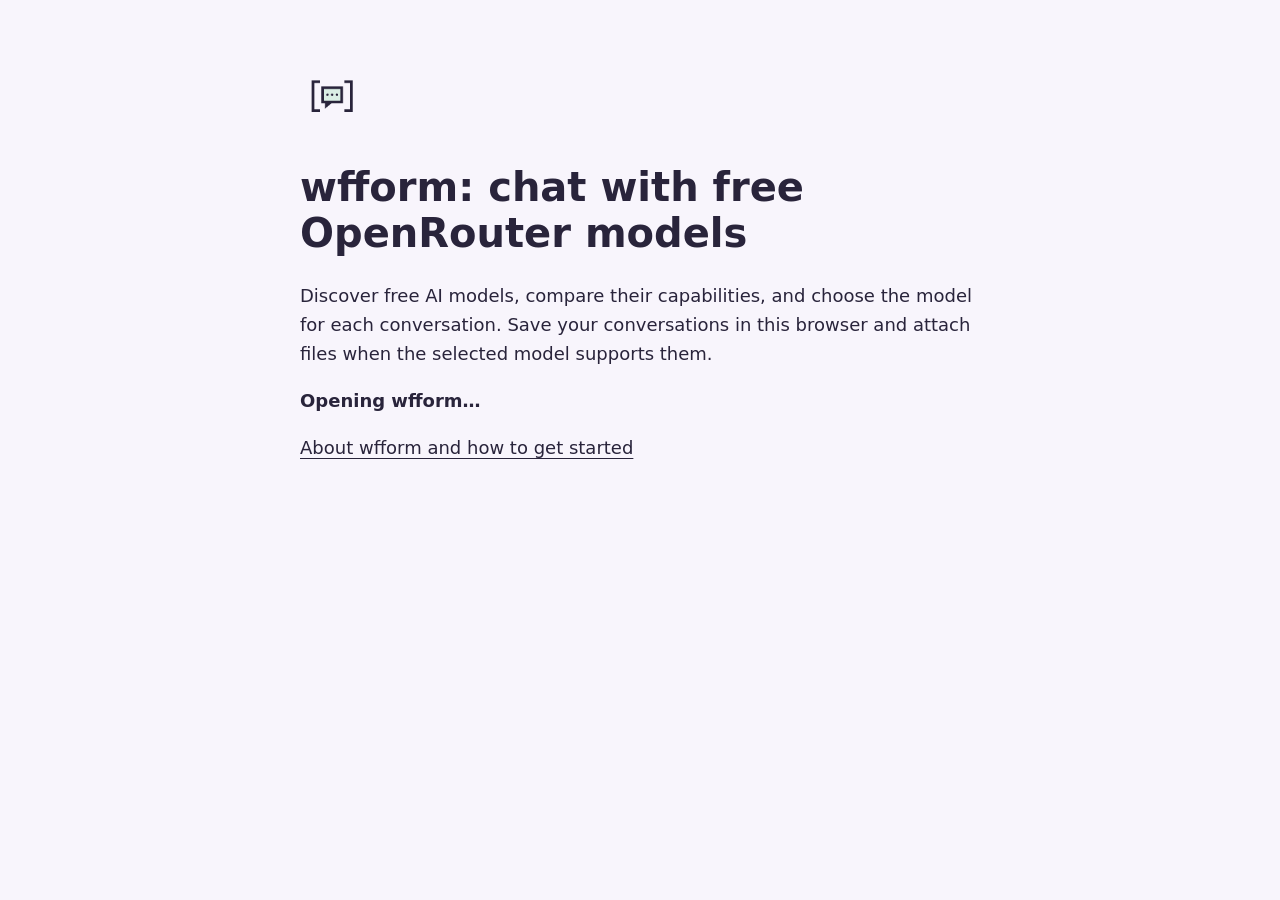
==== web/index.html @ e9eff023 "feat(hosting): publish wfform at the free GitHub Pages URL Refs:   - docs/guides/CI_CD.md   - docs/s" ====
<!DOCTYPE html>
<html lang="en">
<head>
  <base href="$FLUTTER_BASE_HREF">
  <meta charset="UTF-8">
  <meta name="viewport" content="width=device-width, initial-scale=1, viewport-fit=cover">
  <meta name="description" content="Discover free OpenRouter AI models, compare their capabilities, and chat with your choice. Keep local conversation history and use supported file attachments in wfform.">
  <meta name="application-name" content="wfform">
  <meta name="robots" content="index, follow, max-image-preview:large">
  <link rel="canonical" href="https://consciontologic.github.io/wfform.com/">
  <meta property="og:type" content="website">
  <meta property="og:site_name" content="wfform">
  <meta property="og:title" content="wfform — Discover and Chat with Free OpenRouter Models">
  <meta property="og:description" content="Discover free OpenRouter AI models, compare their capabilities, and chat with your choice. Keep local conversation history and use supported file attachments in wfform.">
  <meta property="og:url" content="https://consciontologic.github.io/wfform.com/">
  <meta property="og:image" content="https://consciontologic.github.io/wfform.com/icons/Icon-512.png">
  <meta property="og:image:type" content="image/png">
  <meta property="og:image:width" content="512">
  <meta property="og:image:height" content="512">
  <meta property="og:image:alt" content="wfform chat wrapper logo">
  <meta name="twitter:card" content="summary">
  <meta name="twitter:title" content="wfform — Discover and Chat with Free OpenRouter Models">
  <meta name="twitter:description" content="Discover free OpenRouter AI models, compare their capabilities, and chat with your choice. Keep local conversation history and use supported file attachments in wfform.">
  <meta name="twitter:image" content="https://consciontologic.github.io/wfform.com/icons/Icon-512.png">
  <meta name="twitter:image:alt" content="wfform chat wrapper logo">
  <meta name="theme-color" content="#eee8f5" media="(prefers-color-scheme: light)">
  <meta name="theme-color" content="#242130" media="(prefers-color-scheme: dark)">
  <meta name="mobile-web-app-capable" content="yes">
  <meta name="apple-mobile-web-app-status-bar-style" content="default">
  <meta name="apple-mobile-web-app-title" content="wfform">
  <link rel="apple-touch-icon" href="icons/Icon-192.png">
  <link rel="icon" type="image/png" href="favicon.png">
  <link rel="manifest" href="manifest.json">
  <title>wfform — Discover and Chat with Free OpenRouter Models</title>
  <script type="application/ld+json">
  {
    "@context": "https://schema.org",
    "@graph": [
      {
        "@type": "WebSite",
        "@id": "https://consciontologic.github.io/wfform.com/#website",
        "url": "https://consciontologic.github.io/wfform.com/",
        "name": "wfform",
        "inLanguage": "en"
      },
      {
        "@type": "WebApplication",
        "@id": "https://consciontologic.github.io/wfform.com/#application",
        "name": "wfform",
        "url": "https://consciontologic.github.io/wfform.com/",
        "description": "Discover free OpenRouter AI models, compare their capabilities, and chat with your choice. Keep local conversation history and use supported file attachments in wfform.",
        "applicationCategory": "ProductivityApplication",
        "applicationSubCategory": "AI chat and model discovery",
        "operatingSystem": "Web",
        "browserRequirements": "Requires JavaScript. Chat requires an internet connection and an OpenRouter API key.",
        "inLanguage": "en",
        "image": "https://consciontologic.github.io/wfform.com/icons/Icon-512.png",
        "featureList": [
          "Discover models with verified free pricing from the OpenRouter catalog",
          "Inspect model capabilities and recent availability observations",
          "Stream chat responses with explicit model selection",
          "Save, archive and resume conversations in this browser",
          "Attach supported media or text files and preview Markdown and source code",
          "Install the PWA with an offline shell and cached model catalog"
        ]
      }
    ]
  }
  </script>
  <style>
    /* Match StudioPalette until Flutter takes ownership of the application. */
    html,body{margin:0;background:#f8f5fc;color:#29243b}
    #loading{max-width:680px;margin:0 auto;padding:clamp(24px,6vw,64px);font:18px/1.6 system-ui,sans-serif}
    #loading h1{font-size:clamp(28px,5vw,40px);line-height:1.15}
    #loading a{color:inherit;text-underline-offset:4px}
    #loading [role=status]{font-weight:700}
    @media(prefers-color-scheme:dark){html,body{background:#191722;color:#f4edff}}
  </style>
</head>
<body>
  <main id="loading">
    <img src="icons/Icon-192.png" width="64" height="64" alt="">
    <h1>wfform: chat with free OpenRouter models</h1>
    <p>Discover free AI models, compare their capabilities, and choose the model for each conversation. Save your conversations in this browser and attach files when the selected model supports them.</p>
    <p role="status">Opening wfform…</p>
    <p><a href="about.html">About wfform and how to get started</a></p>
    <noscript><p>JavaScript is required for the chat application. The getting-started page works without JavaScript.</p></noscript>
  </main>
  <script src="flutter_bootstrap.js" async></script>
</body>
</html>
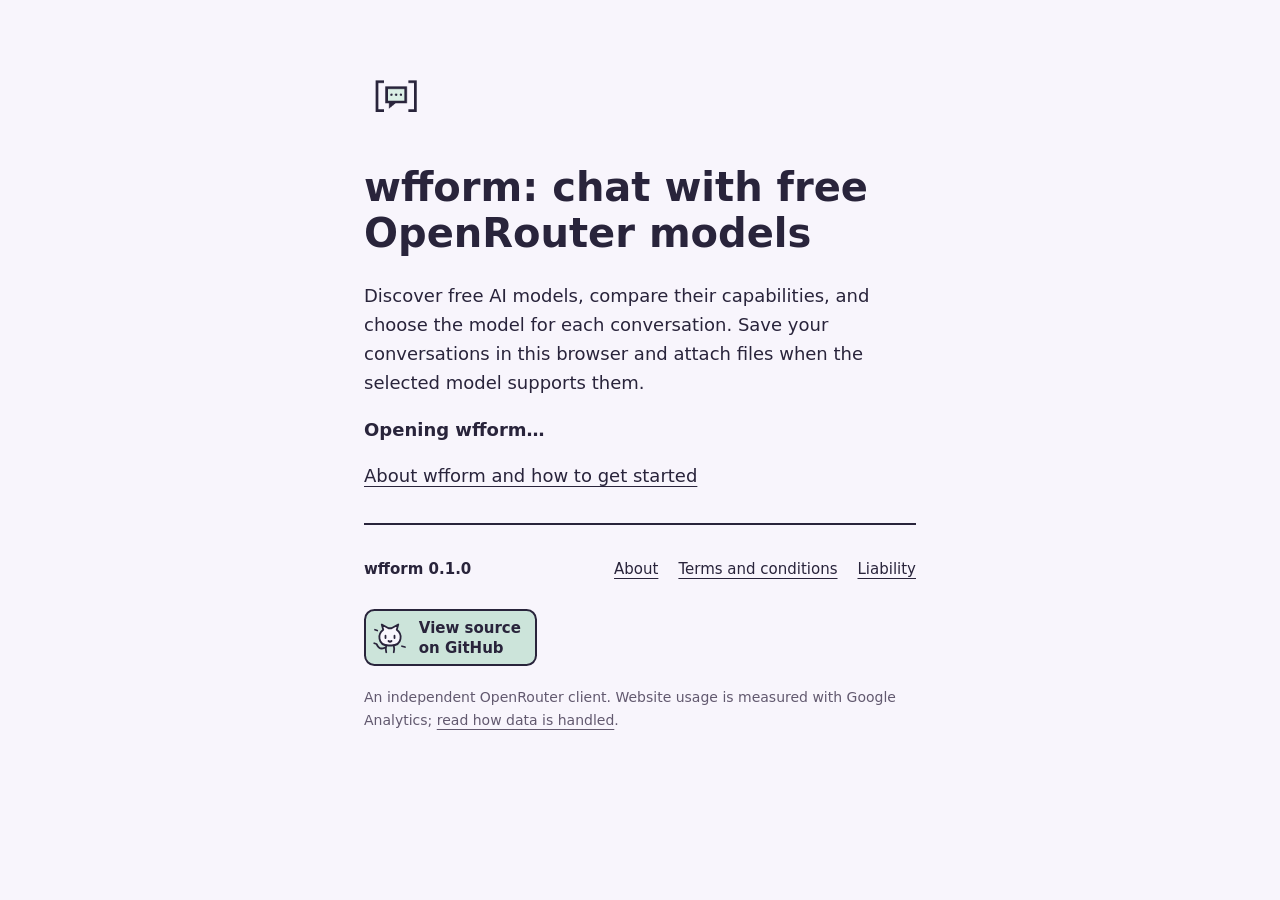
==== commit c46b0d2a: "feat(web): add information pages analytics and versioned footer Refs:   - docs/reports/site-pages-ve" ====
--- a/web/index.html
+++ b/web/index.html
@@ -1,19 +1,28 @@
 <!DOCTYPE html>
 <html lang="en">
 <head>
+<!-- Google tag (gtag.js) -->
+<script async src="https://www.googletagmanager.com/gtag/js?id=G-P3K2ZN7YTL"></script>
+<script>
+  window.dataLayer = window.dataLayer || [];
+  function gtag(){dataLayer.push(arguments);}
+  gtag('js', new Date());
+
+  gtag('config', 'G-P3K2ZN7YTL');
+</script>
   <base href="$FLUTTER_BASE_HREF">
   <meta charset="UTF-8">
   <meta name="viewport" content="width=device-width, initial-scale=1, viewport-fit=cover">
   <meta name="description" content="Discover free OpenRouter AI models, compare their capabilities, and chat with your choice. Keep local conversation history and use supported file attachments in wfform.">
   <meta name="application-name" content="wfform">
   <meta name="robots" content="index, follow, max-image-preview:large">
-  <link rel="canonical" href="https://consciontologic.github.io/wfform.com/">
+  <link rel="canonical" href="https://wfform.com/">
   <meta property="og:type" content="website">
   <meta property="og:site_name" content="wfform">
   <meta property="og:title" content="wfform — Discover and Chat with Free OpenRouter Models">
   <meta property="og:description" content="Discover free OpenRouter AI models, compare their capabilities, and chat with your choice. Keep local conversation history and use supported file attachments in wfform.">
-  <meta property="og:url" content="https://consciontologic.github.io/wfform.com/">
-  <meta property="og:image" content="https://consciontologic.github.io/wfform.com/icons/Icon-512.png">
+  <meta property="og:url" content="https://wfform.com/">
+  <meta property="og:image" content="https://wfform.com/icons/Icon-512.png">
   <meta property="og:image:type" content="image/png">
   <meta property="og:image:width" content="512">
   <meta property="og:image:height" content="512">
@@ -21,7 +30,7 @@
   <meta name="twitter:card" content="summary">
   <meta name="twitter:title" content="wfform — Discover and Chat with Free OpenRouter Models">
   <meta name="twitter:description" content="Discover free OpenRouter AI models, compare their capabilities, and chat with your choice. Keep local conversation history and use supported file attachments in wfform.">
-  <meta name="twitter:image" content="https://consciontologic.github.io/wfform.com/icons/Icon-512.png">
+  <meta name="twitter:image" content="https://wfform.com/icons/Icon-512.png">
   <meta name="twitter:image:alt" content="wfform chat wrapper logo">
   <meta name="theme-color" content="#eee8f5" media="(prefers-color-scheme: light)">
   <meta name="theme-color" content="#242130" media="(prefers-color-scheme: dark)">
@@ -31,6 +40,7 @@
   <link rel="apple-touch-icon" href="icons/Icon-192.png">
   <link rel="icon" type="image/png" href="favicon.png">
   <link rel="manifest" href="manifest.json">
+  <link rel="stylesheet" href="site.css">
   <title>wfform — Discover and Chat with Free OpenRouter Models</title>
   <script type="application/ld+json">
   {
@@ -38,23 +48,23 @@
     "@graph": [
       {
         "@type": "WebSite",
-        "@id": "https://consciontologic.github.io/wfform.com/#website",
-        "url": "https://consciontologic.github.io/wfform.com/",
+        "@id": "https://wfform.com/#website",
+        "url": "https://wfform.com/",
         "name": "wfform",
         "inLanguage": "en"
       },
       {
         "@type": "WebApplication",
-        "@id": "https://consciontologic.github.io/wfform.com/#application",
+        "@id": "https://wfform.com/#application",
         "name": "wfform",
-        "url": "https://consciontologic.github.io/wfform.com/",
+        "url": "https://wfform.com/",
         "description": "Discover free OpenRouter AI models, compare their capabilities, and chat with your choice. Keep local conversation history and use supported file attachments in wfform.",
         "applicationCategory": "ProductivityApplication",
         "applicationSubCategory": "AI chat and model discovery",
         "operatingSystem": "Web",
         "browserRequirements": "Requires JavaScript. Chat requires an internet connection and an OpenRouter API key.",
         "inLanguage": "en",
-        "image": "https://consciontologic.github.io/wfform.com/icons/Icon-512.png",
+        "image": "https://wfform.com/icons/Icon-512.png",
         "featureList": [
           "Discover models with verified free pricing from the OpenRouter catalog",
           "Inspect model capabilities and recent availability observations",
@@ -85,6 +95,18 @@
     <p role="status">Opening wfform…</p>
     <p><a href="about.html">About wfform and how to get started</a></p>
     <noscript><p>JavaScript is required for the chat application. The getting-started page works without JavaScript.</p></noscript>
+    <footer class="site-footer">
+      <div class="footer-row">
+        <p class="footer-version">wfform <span>0.1.0</span></p>
+        <nav class="footer-nav" aria-label="Information pages">
+          <a href="about.html">About</a>
+          <a href="terms.html">Terms and conditions</a>
+          <a href="liability.html">Liability</a>
+        </nav>
+        <a class="source-link" href="https://github.com/consciontologic/wfform"><img src="github-mark.svg" width="36" height="36" alt=""><span>View source<br>on GitHub</span></a>
+      </div>
+      <p class="footer-note">An independent OpenRouter client. Website usage is measured with Google Analytics; <a href="terms.html#data">read how data is handled</a>.</p>
+    </footer>
   </main>
   <script src="flutter_bootstrap.js" async></script>
 </body>
--- a/web/site.css
+++ b/web/site.css
@@ -0,0 +1,47 @@
+@font-face{font-family:Roboto;src:url('assets/assets/fonts/Roboto-Regular.ttf') format('truetype');font-weight:400;font-display:swap}
+@font-face{font-family:Roboto;src:url('assets/assets/fonts/Roboto-Bold.ttf') format('truetype');font-weight:700;font-display:swap}
+:root{color-scheme:light dark;--paper:#f8f5fc;--ink:#29243b;--muted:#62596f;--panel:#eee8f5;--mint:#cce4da;--accent:#67428f;--line:#80718e;--selection:#cfbee9;font-family:Roboto,system-ui,sans-serif;font-size:100%;line-height:1.7;scrollbar-color:var(--line) var(--paper)}
+*{box-sizing:border-box}
+body{margin:0;background:var(--paper);color:var(--ink)}
+::selection{background:var(--selection);color:var(--ink)}
+a{color:inherit;text-decoration-thickness:1px;text-underline-offset:.22em}
+a:hover{text-decoration-thickness:2px}
+a:focus-visible{outline:3px solid var(--accent);outline-offset:5px;border-radius:3px}
+.page-shell{width:calc(100% - 3rem);max-width:72rem;margin-inline:auto}
+.site-header{display:flex;flex-wrap:wrap;justify-content:space-between;align-items:center;gap:1rem;padding-block:1.5rem;border-bottom:2px solid var(--ink)}
+.brand{display:inline-flex;align-items:center;gap:.75rem;font-size:1.5rem;font-weight:700;text-decoration:none;line-height:1.2}
+.brand img{width:2.5rem;height:2.5rem}
+.open-app{display:inline-flex;align-items:center;justify-content:center;min-height:2.75rem;padding:.45rem 1.1rem;border:2px solid var(--ink);border-radius:.5rem;background:var(--mint);color:#29243b;box-shadow:3px 3px 0 var(--ink);font-weight:700;text-decoration:none}
+.open-app:hover{background:var(--panel);color:var(--ink)}
+.skip-link{position:absolute;left:1rem;top:-10rem;padding:.5rem 1rem;background:var(--ink);color:var(--paper);z-index:10}
+.skip-link:focus{top:1rem}
+.page-heading{padding-block:3.5rem 2.25rem;max-width:55rem}
+.page-heading h1{margin:0 0 1.25rem;font-size:clamp(2.3rem,5.5vw,3.75rem);font-weight:700;line-height:1.08;letter-spacing:-.025em;text-wrap:balance;overflow-wrap:anywhere}
+.page-heading .lead{font-size:clamp(1.125rem,2.5vw,1.35rem);line-height:1.65;max-width:62ch;margin:0}
+.updated{margin:1.15rem 0 0;font-size:.875rem;color:var(--muted);font-variant-numeric:tabular-nums}
+.reading-layout{display:grid;grid-template-columns:minmax(10rem,15rem) minmax(0,1fr);gap:clamp(2rem,6vw,5rem);padding-bottom:3rem;align-items:start}
+.contents{position:sticky;top:2rem;border-top:2px solid var(--ink);padding-top:1rem}
+.contents h2{font-size:1rem;margin:0 0 .75rem;line-height:1.4}
+.contents ul{list-style:none;padding:0;margin:0;display:grid;gap:.25rem}
+.contents a{display:block;padding:.45rem 0;font-size:.9375rem;color:var(--muted);line-height:1.5}
+.contents a:hover{color:var(--ink)}
+.prose{min-width:0;max-width:68ch;font-size:1.0625rem;overflow-wrap:anywhere}
+.prose section{scroll-margin-top:2rem}
+.prose h2{font-size:1.55rem;line-height:1.25;margin:2.75rem 0 .9rem;letter-spacing:-.012em}
+.prose section:first-child h2{margin-top:0}
+.prose p{margin:0 0 1rem}
+.prose ul,.prose ol{padding-left:1.35rem;margin:1rem 0 1.5rem}
+.prose li{padding-left:.25rem;margin-block:.65rem}
+.site-footer{border-top:2px solid var(--ink);padding-block:1.5rem 2rem;font-size:.9375rem}
+.footer-row{display:flex;align-items:center;justify-content:space-between;flex-wrap:wrap;gap:1.25rem 2rem}
+.footer-version{margin:0;font-weight:700;white-space:nowrap}
+.footer-nav{display:flex;flex-wrap:wrap;gap:.35rem 1.25rem}
+.footer-nav a{padding-block:.5rem}
+.footer-nav [aria-current=page]{font-weight:700;text-decoration-thickness:2px}
+.source-link{display:inline-flex;align-items:center;gap:.65rem;padding:.4rem .9rem .4rem .4rem;border:2px solid var(--ink);border-radius:.65rem;background:var(--mint);color:#29243b;text-decoration:none;line-height:1.35;font-weight:700}
+.source-link img{width:2.25rem;height:2.25rem;flex:none}
+.source-link:hover{text-decoration:underline}
+.footer-note{color:var(--muted);font-size:.875rem;margin:1.25rem 0 0;max-width:70ch}
+#loading .site-footer{margin-top:2rem;font-size:.9375rem}
+@media(max-width:48rem){.page-shell{width:auto;margin-inline:1.25rem}.page-heading{padding-block:2.5rem 1.75rem}.reading-layout{display:block}.contents{position:static;margin-bottom:2rem;padding-top:.75rem}.contents ul{display:flex;flex-wrap:wrap;gap:.25rem 1.25rem}.contents a{padding-block:.5rem}.prose{max-width:100%}.footer-row{align-items:flex-start}.site-header{padding-block:1.15rem}}
+@media(prefers-color-scheme:dark){:root{--paper:#191722;--ink:#f4edff;--muted:#c6b9d6;--panel:#302a3e;--mint:#b8d8ca;--accent:#d1b2fa;--line:#88779a;--selection:#58416f}.open-app,.source-link{border-color:#a092b2;box-shadow:3px 3px 0 #51455f}}
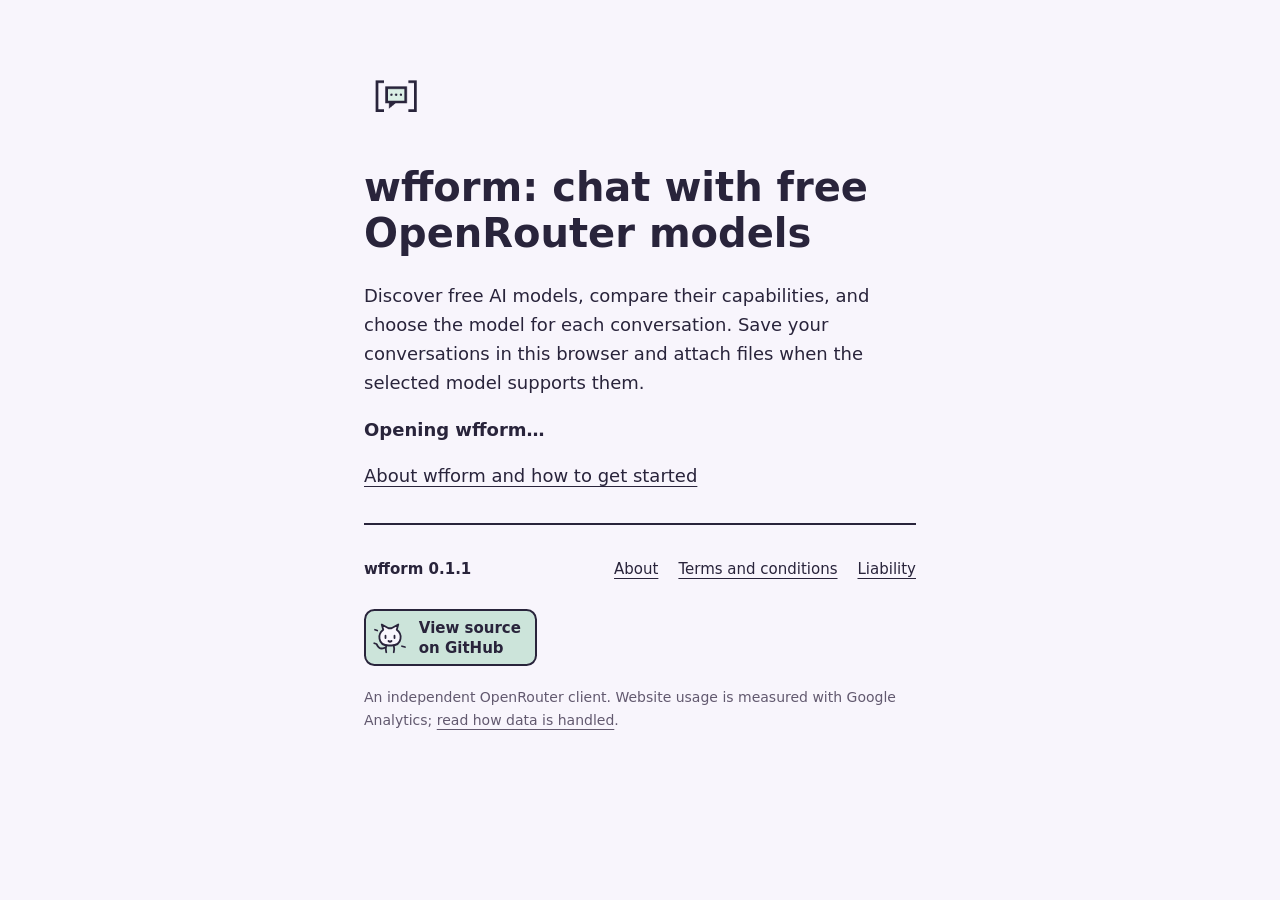
==== commit 4984e207: "fix(ui): refine sidebar, model passport and archive actions for 0.1.1 Refs:   - docs/reports/sidebar" ====
--- a/web/index.html
+++ b/web/index.html
@@ -97,7 +97,7 @@
     <noscript><p>JavaScript is required for the chat application. The getting-started page works without JavaScript.</p></noscript>
     <footer class="site-footer">
       <div class="footer-row">
-        <p class="footer-version">wfform <span>0.1.0</span></p>
+        <p class="footer-version">wfform <span>0.1.1</span></p>
         <nav class="footer-nav" aria-label="Information pages">
           <a href="about.html">About</a>
           <a href="terms.html">Terms and conditions</a>
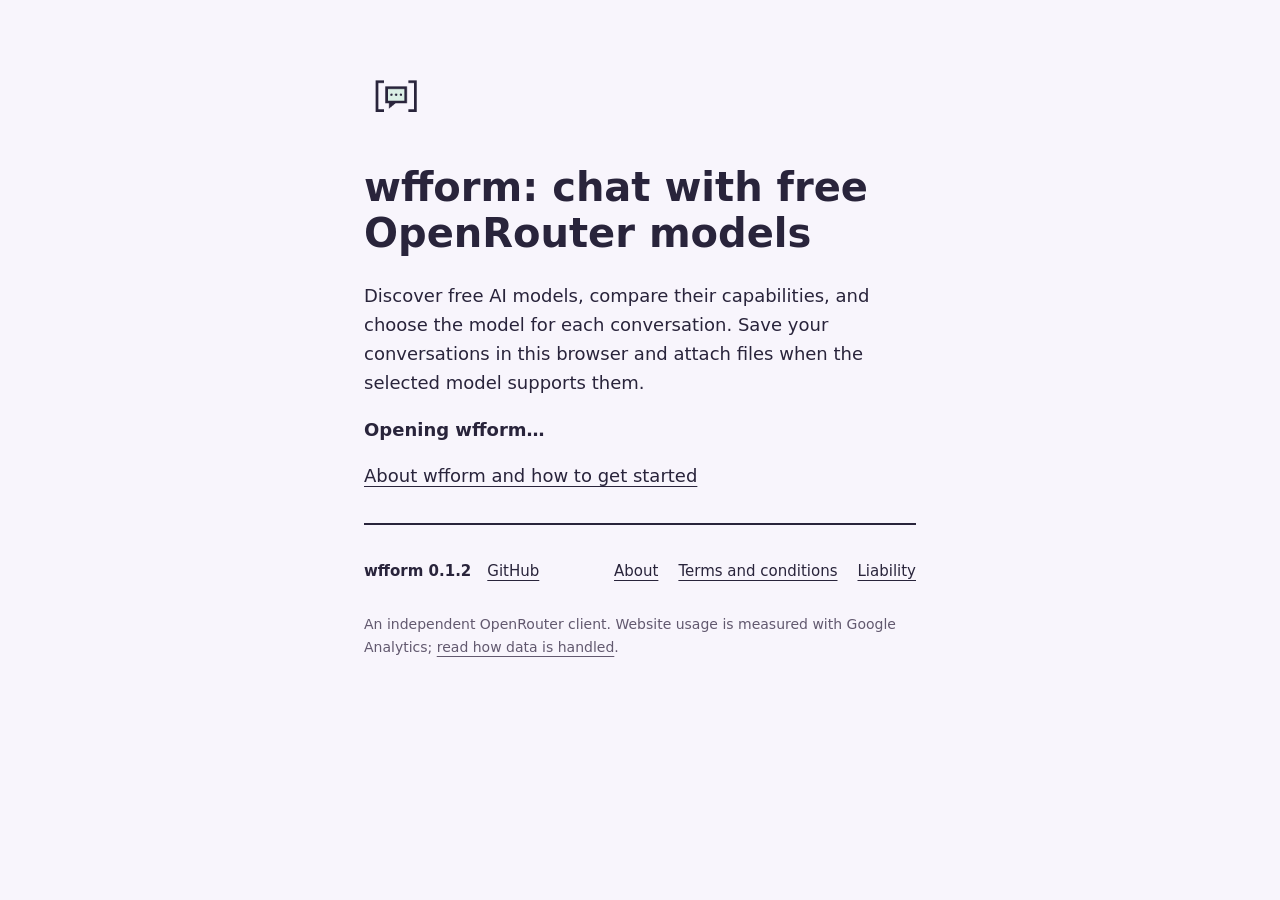
==== commit 7ba91b36: "fix(ui): simplify source links and composer focus for 0.1.2 Refs:   - docs/reports/footer-focus-patc" ====
--- a/web/index.html
+++ b/web/index.html
@@ -97,13 +97,15 @@
     <noscript><p>JavaScript is required for the chat application. The getting-started page works without JavaScript.</p></noscript>
     <footer class="site-footer">
       <div class="footer-row">
-        <p class="footer-version">wfform <span>0.1.1</span></p>
+        <div class="footer-origin">
+          <p class="footer-version">wfform <span>0.1.2</span></p>
+          <a class="source-link" href="https://github.com/consciontologic/wfform">GitHub</a>
+        </div>
         <nav class="footer-nav" aria-label="Information pages">
           <a href="about.html">About</a>
           <a href="terms.html">Terms and conditions</a>
           <a href="liability.html">Liability</a>
         </nav>
-        <a class="source-link" href="https://github.com/consciontologic/wfform"><img src="github-mark.svg" width="36" height="36" alt=""><span>View source<br>on GitHub</span></a>
       </div>
       <p class="footer-note">An independent OpenRouter client. Website usage is measured with Google Analytics; <a href="terms.html#data">read how data is handled</a>.</p>
     </footer>
--- a/web/site.css
+++ b/web/site.css
@@ -34,14 +34,13 @@
 .prose li{padding-left:.25rem;margin-block:.65rem}
 .site-footer{border-top:2px solid var(--ink);padding-block:1.5rem 2rem;font-size:.9375rem}
 .footer-row{display:flex;align-items:center;justify-content:space-between;flex-wrap:wrap;gap:1.25rem 2rem}
+.footer-origin{display:flex;align-items:center;flex-wrap:wrap;gap:.25rem 1rem}
 .footer-version{margin:0;font-weight:700;white-space:nowrap}
 .footer-nav{display:flex;flex-wrap:wrap;gap:.35rem 1.25rem}
 .footer-nav a{padding-block:.5rem}
 .footer-nav [aria-current=page]{font-weight:700;text-decoration-thickness:2px}
-.source-link{display:inline-flex;align-items:center;gap:.65rem;padding:.4rem .9rem .4rem .4rem;border:2px solid var(--ink);border-radius:.65rem;background:var(--mint);color:#29243b;text-decoration:none;line-height:1.35;font-weight:700}
-.source-link img{width:2.25rem;height:2.25rem;flex:none}
-.source-link:hover{text-decoration:underline}
+.source-link{display:inline-flex;align-items:center;min-height:2.75rem;padding-block:.5rem}
 .footer-note{color:var(--muted);font-size:.875rem;margin:1.25rem 0 0;max-width:70ch}
 #loading .site-footer{margin-top:2rem;font-size:.9375rem}
 @media(max-width:48rem){.page-shell{width:auto;margin-inline:1.25rem}.page-heading{padding-block:2.5rem 1.75rem}.reading-layout{display:block}.contents{position:static;margin-bottom:2rem;padding-top:.75rem}.contents ul{display:flex;flex-wrap:wrap;gap:.25rem 1.25rem}.contents a{padding-block:.5rem}.prose{max-width:100%}.footer-row{align-items:flex-start}.site-header{padding-block:1.15rem}}
-@media(prefers-color-scheme:dark){:root{--paper:#191722;--ink:#f4edff;--muted:#c6b9d6;--panel:#302a3e;--mint:#b8d8ca;--accent:#d1b2fa;--line:#88779a;--selection:#58416f}.open-app,.source-link{border-color:#a092b2;box-shadow:3px 3px 0 #51455f}}
+@media(prefers-color-scheme:dark){:root{--paper:#191722;--ink:#f4edff;--muted:#c6b9d6;--panel:#302a3e;--mint:#b8d8ca;--accent:#d1b2fa;--line:#88779a;--selection:#58416f}.open-app{border-color:#a092b2;box-shadow:3px 3px 0 #51455f}}
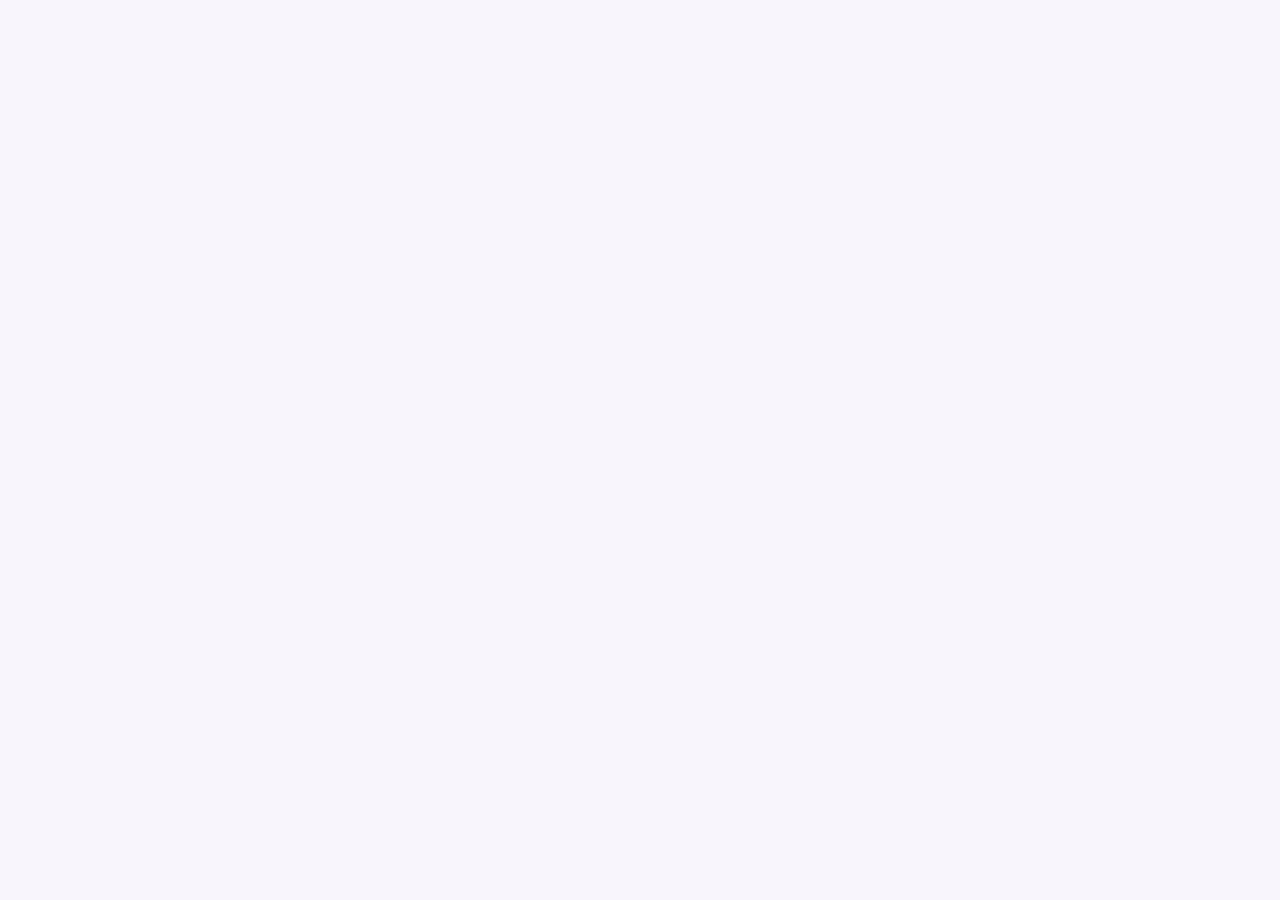
==== commit a6baa715: "fix(ui): fill sidebar divider and remove startup intro for 0.1.3 Refs:   - docs/reports/sidebar-star" ====
--- a/web/index.html
+++ b/web/index.html
@@ -80,36 +80,37 @@
   <style>
     /* Match StudioPalette until Flutter takes ownership of the application. */
     html,body{margin:0;background:#f8f5fc;color:#29243b}
-    #loading{max-width:680px;margin:0 auto;padding:clamp(24px,6vw,64px);font:18px/1.6 system-ui,sans-serif}
-    #loading h1{font-size:clamp(28px,5vw,40px);line-height:1.15}
-    #loading a{color:inherit;text-underline-offset:4px}
-    #loading [role=status]{font-weight:700}
+    .startup-message{max-width:680px;margin:0 auto;padding:clamp(24px,6vw,64px);font:18px/1.6 system-ui,sans-serif}
+    .startup-message h1{font-size:clamp(28px,5vw,40px);line-height:1.15}
+    .startup-message a{color:inherit;text-underline-offset:4px}
+    .startup-message pre{white-space:pre-wrap;overflow-wrap:anywhere;font-size:14px}
     @media(prefers-color-scheme:dark){html,body{background:#191722;color:#f4edff}}
   </style>
 </head>
 <body>
-  <main id="loading">
-    <img src="icons/Icon-192.png" width="64" height="64" alt="">
-    <h1>wfform: chat with free OpenRouter models</h1>
-    <p>Discover free AI models, compare their capabilities, and choose the model for each conversation. Save your conversations in this browser and attach files when the selected model supports them.</p>
-    <p role="status">Opening wfform…</p>
-    <p><a href="about.html">About wfform and how to get started</a></p>
-    <noscript><p>JavaScript is required for the chat application. The getting-started page works without JavaScript.</p></noscript>
-    <footer class="site-footer">
-      <div class="footer-row">
-        <div class="footer-origin">
-          <p class="footer-version">wfform <span>0.1.2</span></p>
-          <a class="source-link" href="https://github.com/consciontologic/wfform">GitHub</a>
-        </div>
-        <nav class="footer-nav" aria-label="Information pages">
-          <a href="about.html">About</a>
-          <a href="terms.html">Terms and conditions</a>
-          <a href="liability.html">Liability</a>
-        </nav>
-      </div>
-      <p class="footer-note">An independent OpenRouter client. Website usage is measured with Google Analytics; <a href="terms.html#data">read how data is handled</a>.</p>
-    </footer>
+  <main id="startup-error" class="startup-message" hidden role="alert">
+    <h1>wfform could not start</h1>
+    <p>Check your connection, then <a href="./">reload wfform</a>. If the problem continues, read the <a href="about.html">setup guide</a>.</p>
+    <details>
+      <summary>Technical details</summary>
+      <pre id="startup-error-details"></pre>
+    </details>
   </main>
-  <script src="flutter_bootstrap.js" async></script>
+  <noscript>
+    <main class="startup-message">
+      <h1>JavaScript is required</h1>
+      <p>Enable JavaScript to open wfform. The <a href="about.html">setup guide</a> works without JavaScript.</p>
+    </main>
+  </noscript>
+  <script id="bootstrap-load-guard">
+    window.addEventListener('error', function (event) {
+      if (!(event.target instanceof HTMLScriptElement) || event.target.id !== 'flutter-bootstrap') return;
+      const failure = document.getElementById('startup-error');
+      const details = document.getElementById('startup-error-details');
+      if (details) details.textContent = 'The application startup file could not be loaded.';
+      if (failure) failure.hidden = false;
+    }, true);
+  </script>
+  <script id="flutter-bootstrap" src="flutter_bootstrap.js" async></script>
 </body>
 </html>
--- a/web/site.css
+++ b/web/site.css
@@ -41,6 +41,5 @@
 .footer-nav [aria-current=page]{font-weight:700;text-decoration-thickness:2px}
 .source-link{display:inline-flex;align-items:center;min-height:2.75rem;padding-block:.5rem}
 .footer-note{color:var(--muted);font-size:.875rem;margin:1.25rem 0 0;max-width:70ch}
-#loading .site-footer{margin-top:2rem;font-size:.9375rem}
 @media(max-width:48rem){.page-shell{width:auto;margin-inline:1.25rem}.page-heading{padding-block:2.5rem 1.75rem}.reading-layout{display:block}.contents{position:static;margin-bottom:2rem;padding-top:.75rem}.contents ul{display:flex;flex-wrap:wrap;gap:.25rem 1.25rem}.contents a{padding-block:.5rem}.prose{max-width:100%}.footer-row{align-items:flex-start}.site-header{padding-block:1.15rem}}
 @media(prefers-color-scheme:dark){:root{--paper:#191722;--ink:#f4edff;--muted:#c6b9d6;--panel:#302a3e;--mint:#b8d8ca;--accent:#d1b2fa;--line:#88779a;--selection:#58416f}.open-app{border-color:#a092b2;box-shadow:3px 3px 0 #51455f}}
